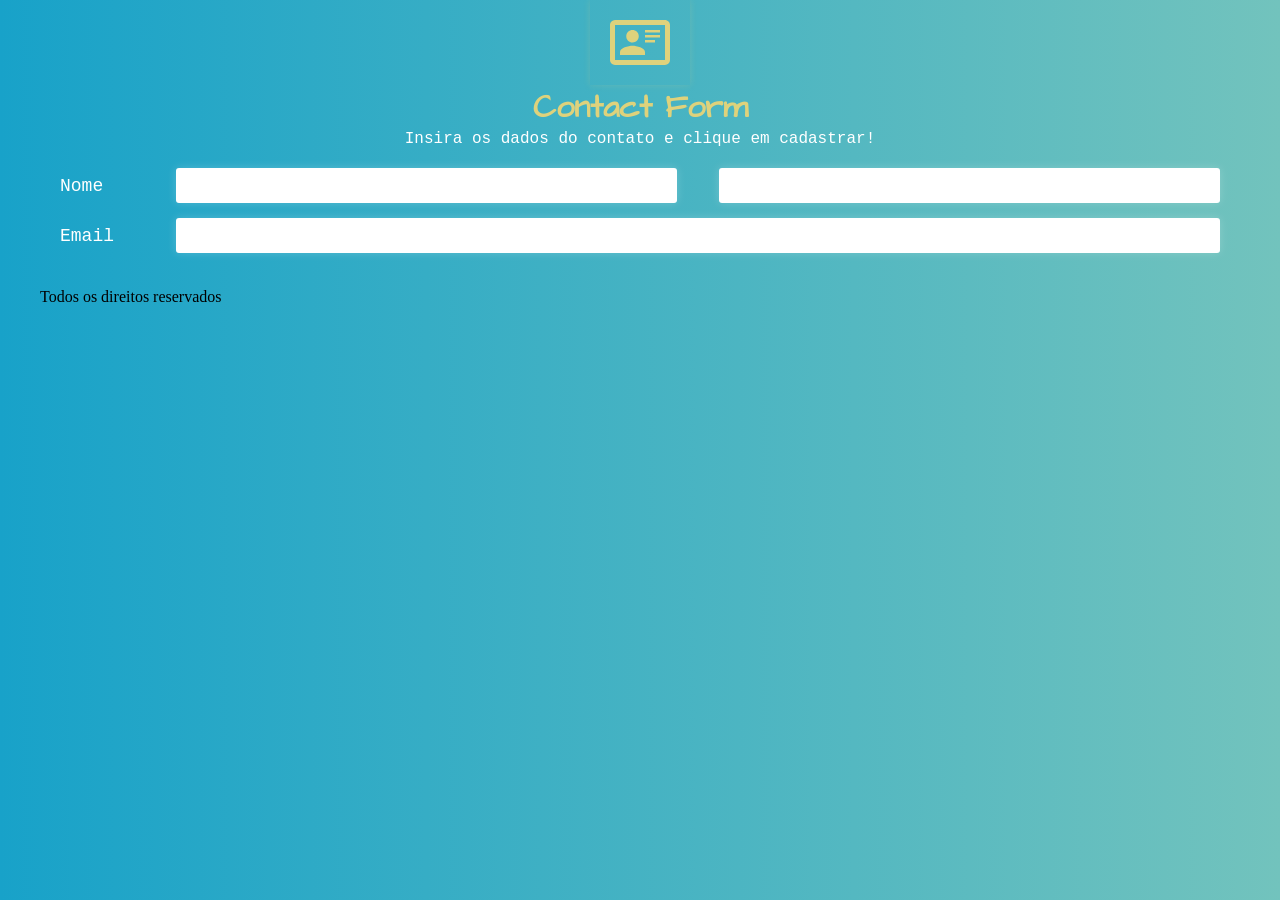
==== Front-end_2026/Contact Form/index.html @ b8ac1dab "ajustes no frontend" ====
<!DOCTYPE html>
<html lang="pt-BR">
<head>
    <meta charset="UTF-8">
    <meta name="viewport" content="width=device-width, initial-scale=1.0">
    <title>Cadastro de Contatos</title>
    <link rel="stylesheet" href="./Css/Style.css">
</head>
<body>
    
<header class="form-header">
    <div class="container container--flex">

    <img
     src="images/Drive.svg"
    alt="imagem de um contato"
     class="form-header__image-perfil">
     

    <h1 class="form-header__titulo">Contact Form</h1>
    <p class="form-header__text" >Insira os dados do contato e clique em cadastrar! </p>

</div>
</header>   

<div class="container">
<form class="form-contact">
<div class="form-contact__linha">
        <div class="form-contact__col-a">
        <label class="form-contact__label" for="nome">Nome</label>
        </div>
    <div class="form-contact__col-b">
        <input class="form-contact__input form-contact__input--metade" type="text" id="nome" name="nome">
        <input class="form-contact__input form-contact__input--metade" type="text" id="sobrenome" name="sobrenome">
     </div>
</div>

<div class="container">
<form class="form-contact">
<div class="form-contact__linha">
        <div class="form-contact__col-a">
        <label class="form-contact__label" for="nome">Email</label>
        </div>
    <div class="form-contact__col-b">
        <input class="form-contact__input form-contact__input--inteiro" type="text" id="nome" name="nome">
       <!-- <input class="form-contact__input form-contact__input--metade" type="text" id="sobrenome" name="sobrenome">-->
     </div>
</div>
</form>
</div>

<footer>
    Todos os direitos reservados 
</footer>
</body>
</html>
---- Front-end_2026/Contact Form/Css/Style.css ----
@font-face{
    font-family: Architects Daughter;
    src: url(../Css/fonts/Architects_Daughter/ArchitectsDaughter-Regular.ttf);
}
  
*{
    margin: 0;
    padding: 0;
    box-sizing: border-box;
}

body{
    width: 100vw;
    min-height: 100vh;
    background-image: linear-gradient(to right, #18a2c9,#72c3bd);
    background-repeat: no-repeat;
}

.container{
    width: 100%;
    max-width: 1200px;
    margin: 0 auto;
    
}

.container--flex{
    display: flex;
    flex-direction: column;
    justify-content: center;
    align-items: center;
}

.form-header__image-perfil{
    width: 100px;
    padding: 20px;
    
    box-shadow: 0 0 7px rgba(222, 210, 124, 0.2)
}

.form-header__titulo{
 color: #ded27c;
 font-family: Architects Daughter, sans-serif;
}

.form-header__text{
    color: #ffffff;
    font-family: 'Courier New', Courier, monospace, sans-serif;
}

.form-contact{
    padding: 20px;
}

.form-contact__linha{
    display: flex;
    justify-content: space-between;
    align-items: center;
    width: 100%;
    margin-bottom: 15px;
    /*height: 60px;*/
    
}

.form-contact__col-a{
    width: 10%;
    height: 100%;
    
}

.form-contact__col-b{
    display: flex;
    justify-content: space-between;
    width: 90%;
    height: 100%;
    
}

.form-contact__label{
    color: #fff;
    font-weight: 500;
    font-size: 18px;
    font-family: 'Courier New', Courier, monospace;
}

/*tudo oque e padrao nos input ficara aqui*/
.form-contact__input{
padding: 5px 10px;
height: 35px;
color: #18a2c9;
border: none;
box-shadow: 0 0 10px rgba(255, 255, 255, 0.2);
outline: none;
border-radius: 3px;
transition: background-color 0.4s, color 0.4s;
}

.form-contact__input::placeholder{
    color: #18a2c9;
}

.form-contact__input:focus{
    background-color: #18a2c9;
    color:white;
    box-shadow: 0 0 15px rgba(255, 255, 255, 0.4);
}

.form-contact__input--metade{
/*deixa um espaco entr eles*/
width: 48%;
}
.form-contact__input--inteiro{
    width: 100%;
}
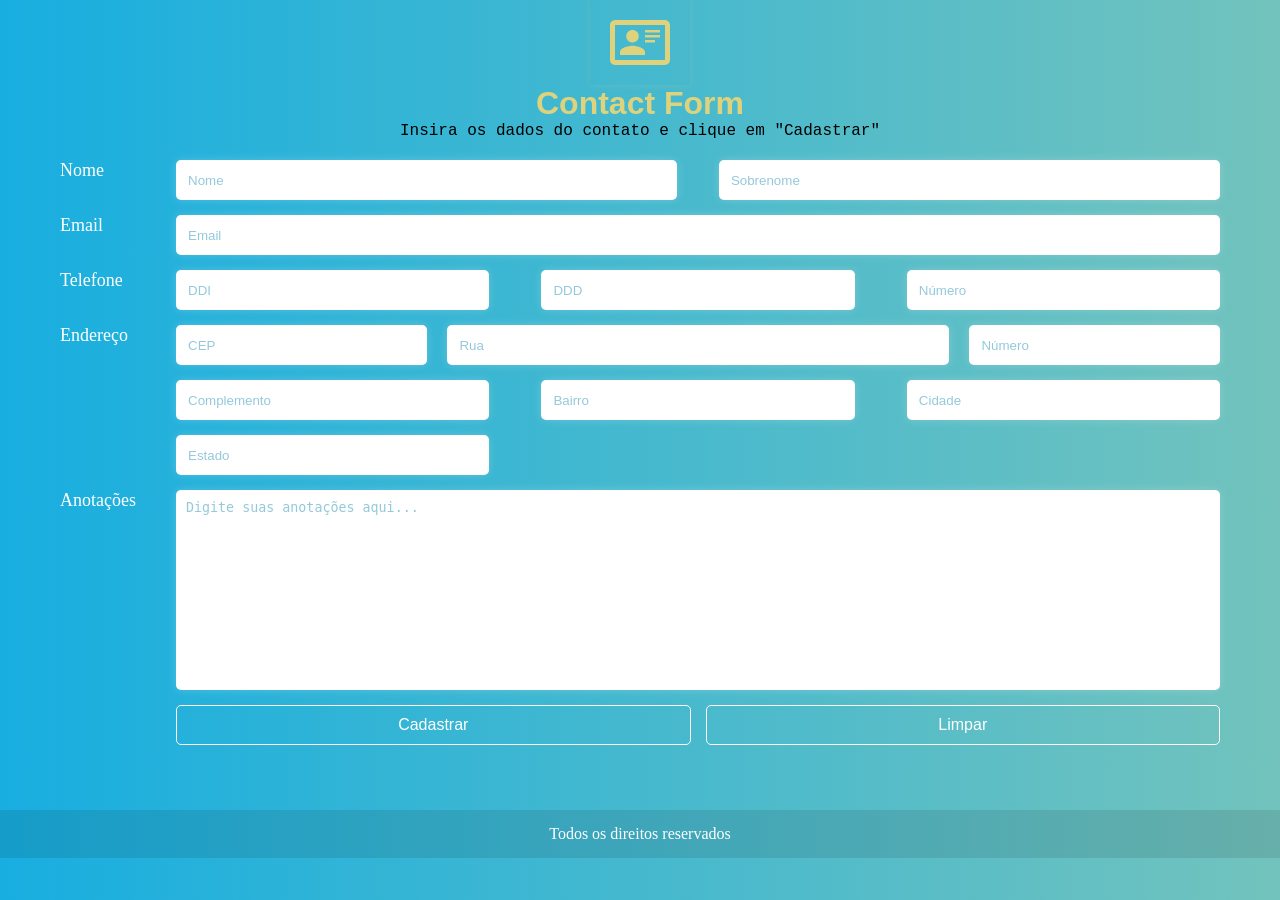
==== commit 3eb87388: "Front-End quase completo" ====
--- a/Front-end_2026/Contact Form/index.html
+++ b/Front-end_2026/Contact Form/index.html
@@ -1,56 +1,221 @@
 <!DOCTYPE html>
-<html lang="pt-BR">
+<html lang="pt-br">
 <head>
     <meta charset="UTF-8">
     <meta name="viewport" content="width=device-width, initial-scale=1.0">
     <title>Cadastro de Contatos</title>
     <link rel="stylesheet" href="./Css/Style.css">
 </head>
+
 <body>
-    
-<header class="form-header">
-    <div class="container container--flex">
-
-    <img
-     src="images/Drive.svg"
-    alt="imagem de um contato"
-     class="form-header__image-perfil">
-     
-
-    <h1 class="form-header__titulo">Contact Form</h1>
-    <p class="form-header__text" >Insira os dados do contato e clique em cadastrar! </p>
-
-</div>
-</header>   
-
-<div class="container">
-<form class="form-contact">
-<div class="form-contact__linha">
-        <div class="form-contact__col-a">
-        <label class="form-contact__label" for="nome">Nome</label>
+    <header class="form-header">
+        <div class="container container--flex">
+            <img 
+                src="./images/Drive.svg" 
+                alt="imagem de um contato" 
+                class="form-header__image-perfil"
+            >
+
+            <h1 class="form-header__title">Contact Form</h1>
+            <p class="form-header__subtitulo">
+                Insira os dados do contato e clique em "Cadastrar"
+            </p>
         </div>
-    <div class="form-contact__col-b">
-        <input class="form-contact__input form-contact__input--metade" type="text" id="nome" name="nome">
-        <input class="form-contact__input form-contact__input--metade" type="text" id="sobrenome" name="sobrenome">
-     </div>
-</div>
-
-<div class="container">
-<form class="form-contact">
-<div class="form-contact__linha">
-        <div class="form-contact__col-a">
-        <label class="form-contact__label" for="nome">Email</label>
+    </header>
+
+    <main>
+        <div class="container">
+            <form class="form-contact" action="">
+
+                <!-- Nome -->
+                <div class="form-contact__linha">
+                    <div class="form-contact__col-a">
+                        <label class="form-contact__label" for="nome">Nome</label>
+                    </div>
+
+                    <div class="form-contact__col-b">
+                        <input 
+                            class="form-contact__input form-contact__input--metade"
+                            type="text"
+                            id="nome"
+                            name="nome"
+                            placeholder="Nome"
+                        >
+
+                        <input 
+                            class="form-contact__input form-contact__input--metade"
+                            type="text"
+                            id="sobrenome"
+                            name="sobrenome"
+                            placeholder="Sobrenome"
+                        >
+                    </div>
+                </div>
+
+                <!-- Email -->
+                <div class="form-contact__linha">
+                    <div class="form-contact__col-a">
+                        <label class="form-contact__label" for="email">Email</label>
+                    </div>
+
+                    <div class="form-contact__col-b">
+                        <input 
+                            class="form-contact__input form-contact__input--inteira"
+                            type="email"
+                            id="email"
+                            name="email"
+                            placeholder="Email"
+                        >
+                    </div>
+                </div>
+
+                <!-- Telefone -->
+                <div class="form-contact__linha">
+                    <div class="form-contact__col-a">
+                        <label class="form-contact__label" for="telefone">Telefone</label>
+                    </div>
+
+                    <div class="form-contact__col-b">
+                        <input 
+                            class="form-contact__input form-contact__input--terco"
+                            type="tel"
+                            id="telefone_pais"
+                            name="telefone_pais"
+                            placeholder="DDI"
+                        >
+
+                        <input 
+                            class="form-contact__input form-contact__input--terco"
+                            type="tel"
+                            id="telefone_ddd"
+                            name="telefone_ddd"
+                            placeholder="DDD"
+                        >
+
+                        <input 
+                            class="form-contact__input form-contact__input--terco"
+                            type="tel"
+                            id="telefone_numero"
+                            name="telefone_numero"
+                            placeholder="Número"
+                        >
+                    </div>
+                </div>
+
+                <!-- Endereço -->
+                <div class="form-contact__linha">
+                    <div class="form-contact__col-a">
+                        <label class="form-contact__label" for="cep">Endereço</label>
+                    </div>
+
+                    <div class="form-contact__col-b">
+                        <input 
+                            class="form-contact__input form-contact__input--quarto"
+                            type="text"
+                            id="cep"
+                            name="cep"
+                            placeholder="CEP"
+                            onblur="buscarEndereco(this.value)"
+                        >
+
+                        <input 
+                            class="form-contact__input form-contact__input--metade"
+                            type="text"
+                            id="rua"
+                            name="rua"
+                            placeholder="Rua"
+                        >
+
+                        <input 
+                            class="form-contact__input form-contact__input--quarto"
+                            type="number"
+                            id="numero"
+                            name="numero"
+                            placeholder="Número"
+                        >
+                    </div>
+                </div>
+
+                <!-- Complemento -->
+                <div class="form-contact__linha">
+                    <div class="form-contact__col-a"></div>
+
+                    <div class="form-contact__col-b">
+                        <input 
+                            class="form-contact__input form-contact__input--terco"
+                            type="text"
+                            id="complemento"
+                            name="complemento"
+                            placeholder="Complemento"
+                        >
+
+                        <input 
+                            class="form-contact__input form-contact__input--terco"
+                            type="text"
+                            id="bairro"
+                            name="bairro"
+                            placeholder="Bairro"
+                        >
+
+                        <input 
+                            class="form-contact__input form-contact__input--terco"
+                            type="text"
+                            id="cidade"
+                            name="cidade"
+                            placeholder="Cidade"
+                        >
+                    </div>
+                </div>
+
+                <!-- Estado -->
+                <div class="form-contact__linha">
+                    <div class="form-contact__col-a"></div>
+
+                    <div class="form-contact__col-b">
+                        <input 
+                            class="form-contact__input form-contact__input--terco"
+                            type="text"
+                            id="estado"
+                            name="estado"
+                            placeholder="Estado"
+                        >
+                    </div>
+                </div>
+
+                <!-- Anotações -->
+                <div class="form-contact__linha">
+                    <div class="form-contact__col-a">
+                        <label class="form-contact__label" for="mensagem">Anotações</label>
+                    </div>
+
+                    <div class="form-contact__col-b">
+                        <textarea 
+                            class="form-contact__input form-contact__input--anotacoes"
+                            id="mensagem"
+                            name="mensagem"
+                            placeholder="Digite suas anotações aqui..."
+                        ></textarea>
+                    </div>
+                </div>
+
+                <!-- Botões -->
+                <div class="form-contact__linha">
+                    <div class="form-contact__col-a"></div>
+
+                    <div class="form-contact__col-b form-contact__col-b-botoes">
+                        <button onclick="validarFormulario()" type="button">Cadastrar</button>
+                        <button type="reset">Limpar</button>
+                    </div>
+                </div>
+
+            </form>
         </div>
-    <div class="form-contact__col-b">
-        <input class="form-contact__input form-contact__input--inteiro" type="text" id="nome" name="nome">
-       <!-- <input class="form-contact__input form-contact__input--metade" type="text" id="sobrenome" name="sobrenome">-->
-     </div>
-</div>
-</form>
-</div>
-
-<footer>
-    Todos os direitos reservados 
-</footer>
+    </main>
+
+    <footer>
+        Todos os direitos reservados
+    </footer>
+
+    <script src="./js/script.js"></script>
 </body>
 </html>
--- a/Front-end_2026/Contact Form/Css/Style.css
+++ b/Front-end_2026/Contact Form/Css/Style.css
@@ -1,113 +1,222 @@
-@font-face{
-    font-family: Architects Daughter;
-    src: url(../Css/fonts/Architects_Daughter/ArchitectsDaughter-Regular.ttf);
-}
-  
-*{
+/* Fonte */
+@font-face {
+    font-family: "Architects Daughter";
+    src: url("../css/fonts/Architects_Daughter/ArchitectsDaughter-Regular.ttf");
+}
+
+/* Reset */
+* {
     margin: 0;
     padding: 0;
     box-sizing: border-box;
 }
 
-body{
+/* Body */
+body {
     width: 100vw;
     min-height: 100vh;
-    background-image: linear-gradient(to right, #18a2c9,#72c3bd);
+    background-image: linear-gradient(to right, #18aee0, #72c3bd);
     background-repeat: no-repeat;
 }
 
-.container{
+/* Container */
+.container {
     width: 100%;
     max-width: 1200px;
     margin: 0 auto;
-    
-}
-
-.container--flex{
+}
+
+.container--flex {
     display: flex;
     flex-direction: column;
+    align-items: center;
     justify-content: center;
-    align-items: center;
-}
-
-.form-header__image-perfil{
+}
+
+/* Header */
+.form-header__image-perfil {
     width: 100px;
     padding: 20px;
-    
-    box-shadow: 0 0 7px rgba(222, 210, 124, 0.2)
-}
-
-.form-header__titulo{
- color: #ded27c;
- font-family: Architects Daughter, sans-serif;
-}
-
-.form-header__text{
-    color: #ffffff;
-    font-family: 'Courier New', Courier, monospace, sans-serif;
-}
-
-.form-contact{
+    box-shadow: 0 0 7px rgba(222, 210, 124, 0.2);
+}
+
+.form-header__title {
+    color: #ded27c;
+    font-family: "Architects Daughter", sans-serif;
+}
+
+.form-header__subtitulo {
+    color: #000;
+    font-family: "Courier New", Courier, monospace;
+}
+
+/* Form */
+.form-contact {
     padding: 20px;
 }
 
-.form-contact__linha{
+.form-contact__linha {
     display: flex;
     justify-content: space-between;
-    align-items: center;
+    align-items: flex-start;
     width: 100%;
     margin-bottom: 15px;
-    /*height: 60px;*/
-    
-}
-
-.form-contact__col-a{
+}
+
+.form-contact__col-a {
     width: 10%;
-    height: 100%;
-    
-}
-
-.form-contact__col-b{
+}
+
+.form-contact__col-b {
     display: flex;
     justify-content: space-between;
     width: 90%;
-    height: 100%;
-    
-}
-
-.form-contact__label{
+}
+
+/* Labels */
+.form-contact__label {
     color: #fff;
     font-weight: 500;
     font-size: 18px;
-    font-family: 'Courier New', Courier, monospace;
-}
-
-/*tudo oque e padrao nos input ficara aqui*/
-.form-contact__input{
-padding: 5px 10px;
-height: 35px;
-color: #18a2c9;
-border: none;
-box-shadow: 0 0 10px rgba(255, 255, 255, 0.2);
-outline: none;
-border-radius: 3px;
-transition: background-color 0.4s, color 0.4s;
-}
-
-.form-contact__input::placeholder{
-    color: #18a2c9;
-}
-
-.form-contact__input:focus{
-    background-color: #18a2c9;
-    color:white;
+}
+
+/* Inputs */
+.form-contact__input {
+    color: #18aee0;
+    padding: 8px 12px;
+    height: 40px;
+    border: none;
+    outline: none;
+    border-radius: 5px;
+    box-shadow: 0 0 10px rgba(255, 255, 255, 0.2);
+    transition: 0.3s;
+}
+
+.form-contact__input::placeholder {
+    color: #94c9db;
+}
+
+.form-contact__input:focus {
+    background-color: #7bd7f5;
+    color: #fff;
     box-shadow: 0 0 15px rgba(255, 255, 255, 0.4);
 }
 
-.form-contact__input--metade{
-/*deixa um espaco entr eles*/
-width: 48%;
-}
-.form-contact__input--inteiro{
-    width: 100%;
+/* Tamanhos */
+.form-contact__input--metade { width: 48%; }
+.form-contact__input--inteira { width: 100%; }
+.form-contact__input--terco { width: 30%; }
+.form-contact__input--quarto { width: 24%; }
+
+.form-contact__input--anotacoes {
+    width: 100%;
+    height: 200px;
+    padding: 10px;
+    resize: none;
+}
+
+/* Botões */
+.form-contact__col-b-botoes {
+    display: flex;
+    justify-content: center;
+    gap: 15px;
+}
+
+.form-contact__col-b-botoes button {
+    padding: 10px 25px;
+    width: 100%;
+    background: transparent;
+    color: #fff;
+    border: 1px solid #fff;
+    border-radius: 5px;
+    cursor: pointer;
+    font-size: 16px;
+    transition: 0.3s;
+}
+
+.form-contact__col-b-botoes button:hover {
+    background-color: #fff;
+    color: #54a5ca;
+}
+
+
+/* Footer */
+footer {
+    margin-top: 30px;
+    padding: 15px;
+    text-align: center;
+    color: #ffffff;
+    background: rgba(0, 0, 0, 0.1);
+}
+
+
+
+/* =========================
+   RESPONSIVO MOBILE
+========================= */
+@media (max-width: 768px) {
+
+    .form-contact {
+        padding: 15px;
+    }
+
+    .form-contact__linha {
+        flex-direction: column;
+        margin-bottom: 12px;
+    }
+
+    /* Esconde os labels */
+    .form-contact__col-a {
+        display: none;
+    }
+
+    /* Inputs em coluna */
+    .form-contact__col-b {
+        width: 100%;
+        flex-direction: column;
+        gap: 12px; /* espaçamento IGUAL entre todos */
+    }
+
+    /* Todos inputs ocupam 100% */
+    .form-contact__input,
+    .form-contact__input--metade,
+    .form-contact__input--terco,
+    .form-contact__input--quarto,
+    .form-contact__input--inteira {
+        width: 100%;
+    }
+
+    .form-contact__input {
+        margin: 0;
+        height: 45px;
+    }
+
+    .form-contact__input--anotacoes {
+        height: 150px;
+    }
+
+    /* Botões */
+    .form-contact__col-b-botoes {
+        flex-direction: column;
+        gap: 10px;
+    }
+
+    .form-contact__col-b-botoes button {
+        width: 100%;
+    }
+
+    /* Header menor */
+    .form-header__image-perfil {
+        width: 80px;
+    }
+
+    .form-header__title {
+        font-size: 22px;
+        text-align: center;
+    }
+
+    .form-header__subtitulo {
+        font-size: 14px;
+        text-align: center;
+    }
 }
